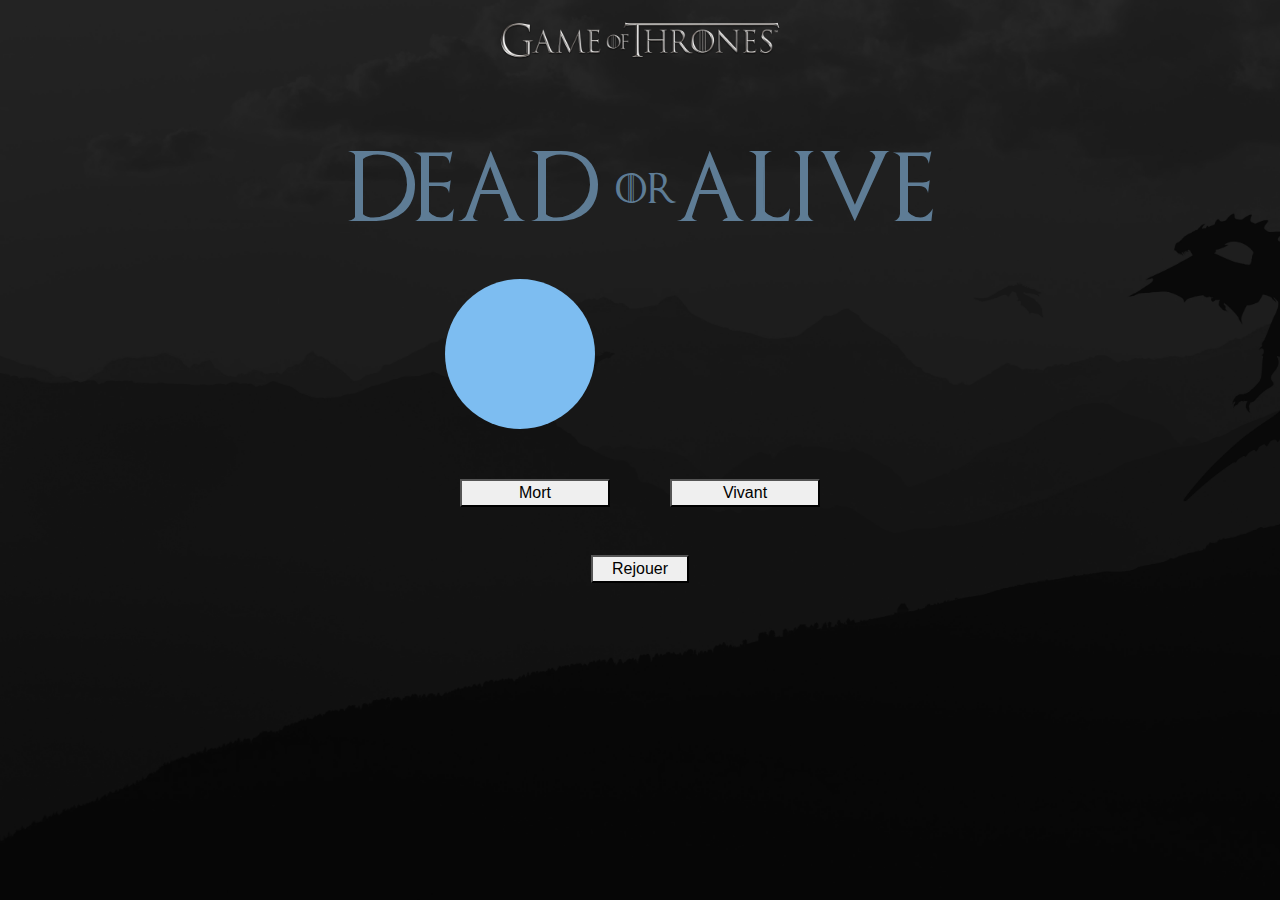
==== game.html @ 41b41398 "result animations" ====
<html>
	<head>
		<title>Dead or Alive ?</title>
		<script src="game.js"></script>
		<link rel="stylesheet" href="css/bootstrap.min.css" />
		<link rel="stylesheet" href="css/game.css" />
	</head>
	<body>
		<header>
			<img
				class="GOTlogo"
				src="assets/logo.webp"
				alt="Logo Game of Thrones"
			/>
		</header>
		<main class="game">
			<div class="row">
				<div class="col-12">
					<div class="row justify-content-center">
						<h1>Dead <span class="small"> or</span>Alive</h1>
					</div>
					<div class="row">
						<div class="col-4"></div>
						<div class="circle">
							<span id="characterName"></span>
						</div>
						<div class="crossContainer">
							<div class="cross">
								<div class="line1"></div>
								<div class="line2"></div>
							</div>
						</div>
						<div class="checkContainer">
							<div class="check">
								<div class="Vline1"></div>
								<div class="Vline2"></div>
							</div>
						</div>
						<div id="isDead"></div>
					</div>
					<div
						class="row d-flex justify-content-center align-items-center"
					>
						<div class="d-flex col-4 justify-content-between">
							<button class="col-5" id="deadBtn" onclick="isDead()">
								Mort
							</button>
							<button class="col-5" id="aliveBtn" onclick="isAlive()">
								Vivant
							</button>
						</div>
					</div>
					<div class="row justify-content-center">
						<button
							class="col-1 mt-5"
							id="replayBtn"
							onclick="fetchCharacter()"
						>
							Rejouer
						</button>
					</div>
				</div>
				<!-- <img
					class="dragon col-lg-4 col-sm-12 mr-5"
					src="assets/dragon.png"
					alt=""
				/> -->
			</div>
		</main>
	</body>
</html>
​
---- css/game.css ----
@font-face {
	font-family: 'got';
	src: url('got.ttf') format('truetype');
}

* {
	margin: 0;
	padding: 0;
	box-sizing: border-box;
}

body {
	/* background-color: #111314; */
	color: white;
	height: 100vh;
	background-image: url('../assets/bg.png');
	background-size: cover;
}

h1 {
	color: #5e7c95;
	font-size: 70px;
	font-family: 'got', sans-serif;
	margin-bottom: 45px;
}

.small {
	font-size: 30px;
	position: relative;
	top: -0.6em;
}

.row {
	display: flex;
}

.GOTlogo {
	height: 80px;
	display: block;
	margin: 0 auto;
}

.circle {
	width: 150px; /* Largeur du cercle */
	height: 150px; /* Hauteur du cercle */
	border-radius: 50%; /* Forme en cercle */
	background-color: #7dbdf1; /* Couleur de fond */
	color: black;
	display: flex;
	justify-content: center; /* Centre horizontalement */
	align-items: center; /* Centre verticalement */
	font-size: 1.2em; /* Taille du texte */
	text-align: center; /* Centre le texte si plusieurs lignes */
}

.dragon {
	height: 350px;
	object-fit: scale-down;
	position: fixed;
	bottom: -15;
	right: 0;
}

.game {
	margin: 70px;
}

/* cross */

.crossContainer {
	margin: 50px 0;
}

.result {
	position: relative;
	width: 100px;
	height: 100px;
}

.cross {
	position: relative;
	width: 100px;
	height: 100px;
}

.line1,
.line2 {
	position: absolute;
	width: 5px;
	height: 0;
	background-color: #861212;
	transition: height 0.2s cubic-bezier(0.4, 0, 0.2, 1);
	border-radius: 5px;
}

.line1 {
	bottom: 0;
	left: 0;
	transform: rotate(45deg);
	transform-origin: bottom left;
}

.line2 {
	top: 0;
	left: 0;
	transform-origin: top left;
	transform: rotate(-45deg);
}

.animate .line2 {
	height: 140px;
}

.animate .line1 {
	height: 140px;
	transition-delay: 0.2s;
}

/* check cross */

.check {
	position: relative;
	width: 100px;
	height: 100px;
}

.Vline1,
.Vline2 {
	position: absolute;
	width: 5px;
	height: 0;
	background-color: #4caf50;
	transition: height 0.4s cubic-bezier(0.4, 0, 0.2, 1);
	border-radius: 5px;
}

.Vline1 {
	bottom: 25px;
	left: 49px;
	transform: rotate(35deg);
	transform-origin: bottom left;
}

.Vline2 {
	bottom: 0;
	left: 0;
	transform: rotate(-45deg);
	transform-origin: top left;
}

.animate .Vline2 {
	height: 70px;
}

.animate .Vline1 {
	height: 140px;
	transition-delay: 0.2s;
}
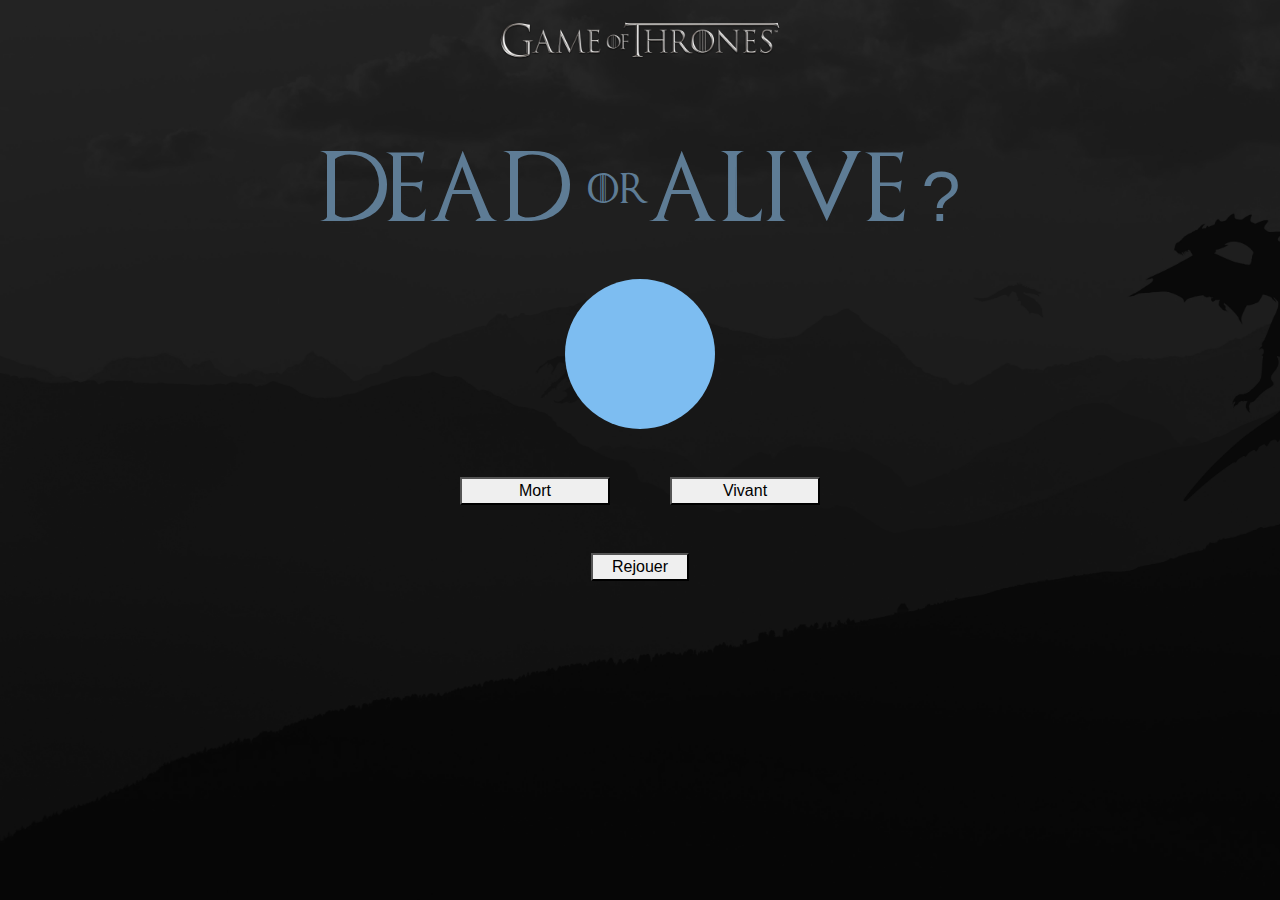
==== commit 71663e99: "fix crosses" ====
--- a/game.html
+++ b/game.html
@@ -17,29 +17,28 @@
 			<div class="row">
 				<div class="col-12">
 					<div class="row justify-content-center">
-						<h1>Dead <span class="small"> or</span>Alive</h1>
+						<h1>Dead <span class="small"> or</span>Alive ?</h1>
 					</div>
-					<div class="row">
-						<div class="col-4"></div>
-						<div class="circle">
-							<span id="characterName"></span>
-						</div>
-						<div class="crossContainer">
+					<div
+						class="row d-flex justify-content-center align-items-center"
+					>
+						<div class="symbolContainer">
 							<div class="cross">
 								<div class="line1"></div>
 								<div class="line2"></div>
 							</div>
-						</div>
-						<div class="checkContainer">
 							<div class="check">
 								<div class="Vline1"></div>
 								<div class="Vline2"></div>
 							</div>
 						</div>
+						<div class="circle">
+							<span id="characterName"></span>
+						</div>
 						<div id="isDead"></div>
 					</div>
 					<div
-						class="row d-flex justify-content-center align-items-center"
+						class="row d-flex justify-content-center align-items-center mt-5"
 					>
 						<div class="d-flex col-4 justify-content-between">
 							<button class="col-5" id="deadBtn" onclick="isDead()">
--- a/css/game.css
+++ b/css/game.css
@@ -10,7 +10,6 @@
 }
 
 body {
-	/* background-color: #111314; */
 	color: white;
 	height: 100vh;
 	background-image: url('../assets/bg.png');
@@ -41,23 +40,23 @@
 }
 
 .circle {
-	width: 150px; /* Largeur du cercle */
-	height: 150px; /* Hauteur du cercle */
-	border-radius: 50%; /* Forme en cercle */
-	background-color: #7dbdf1; /* Couleur de fond */
+	width: 150px;
+	height: 150px;
+	border-radius: 50%;
+	background-color: #7dbdf1;
 	color: black;
 	display: flex;
-	justify-content: center; /* Centre horizontalement */
-	align-items: center; /* Centre verticalement */
-	font-size: 1.2em; /* Taille du texte */
-	text-align: center; /* Centre le texte si plusieurs lignes */
+	justify-content: center;
+	align-items: center;
+	font-size: 1.2em;
+	text-align: center;
 }
 
 .dragon {
 	height: 350px;
 	object-fit: scale-down;
 	position: fixed;
-	bottom: -15;
+	bottom: -15px;
 	right: 0;
 }
 
@@ -65,32 +64,51 @@
 	margin: 70px;
 }
 
-/* cross */
+.symbolContainer {
+	position: relative;
+	width: 100px;
+	height: 100px;
+	width: 10em;
+}
+
+.cross,
+.check {
+	position: absolute;
+	top: 0;
+	left: 0;
+	width: 100%;
+	height: 100%;
+	visibility: hidden;
+}
+
+.cross.animate,
+.check.animate {
+	visibility: visible;
+}
 
 .crossContainer {
 	margin: 50px 0;
 }
 
-.result {
-	position: relative;
-	width: 100px;
-	height: 100px;
-}
-
 .cross {
-	position: relative;
 	width: 100px;
 	height: 100px;
 }
 
 .line1,
-.line2 {
+.line2,
+.Vline1,
+.Vline2 {
 	position: absolute;
 	width: 5px;
 	height: 0;
+	border-radius: 5px;
+}
+
+.line1,
+.line2 {
 	background-color: #861212;
 	transition: height 0.2s cubic-bezier(0.4, 0, 0.2, 1);
-	border-radius: 5px;
 }
 
 .line1 {
@@ -103,8 +121,8 @@
 .line2 {
 	top: 0;
 	left: 0;
+	transform: rotate(-45deg);
 	transform-origin: top left;
-	transform: rotate(-45deg);
 }
 
 .animate .line2 {
@@ -116,22 +134,15 @@
 	transition-delay: 0.2s;
 }
 
-/* check cross */
-
 .check {
-	position: relative;
 	width: 100px;
 	height: 100px;
 }
 
 .Vline1,
 .Vline2 {
-	position: absolute;
-	width: 5px;
-	height: 0;
 	background-color: #4caf50;
 	transition: height 0.4s cubic-bezier(0.4, 0, 0.2, 1);
-	border-radius: 5px;
 }
 
 .Vline1 {
@@ -156,3 +167,8 @@
 	height: 140px;
 	transition-delay: 0.2s;
 }
+
+#isDead {
+	width: 10em;
+	text-align: center;
+}
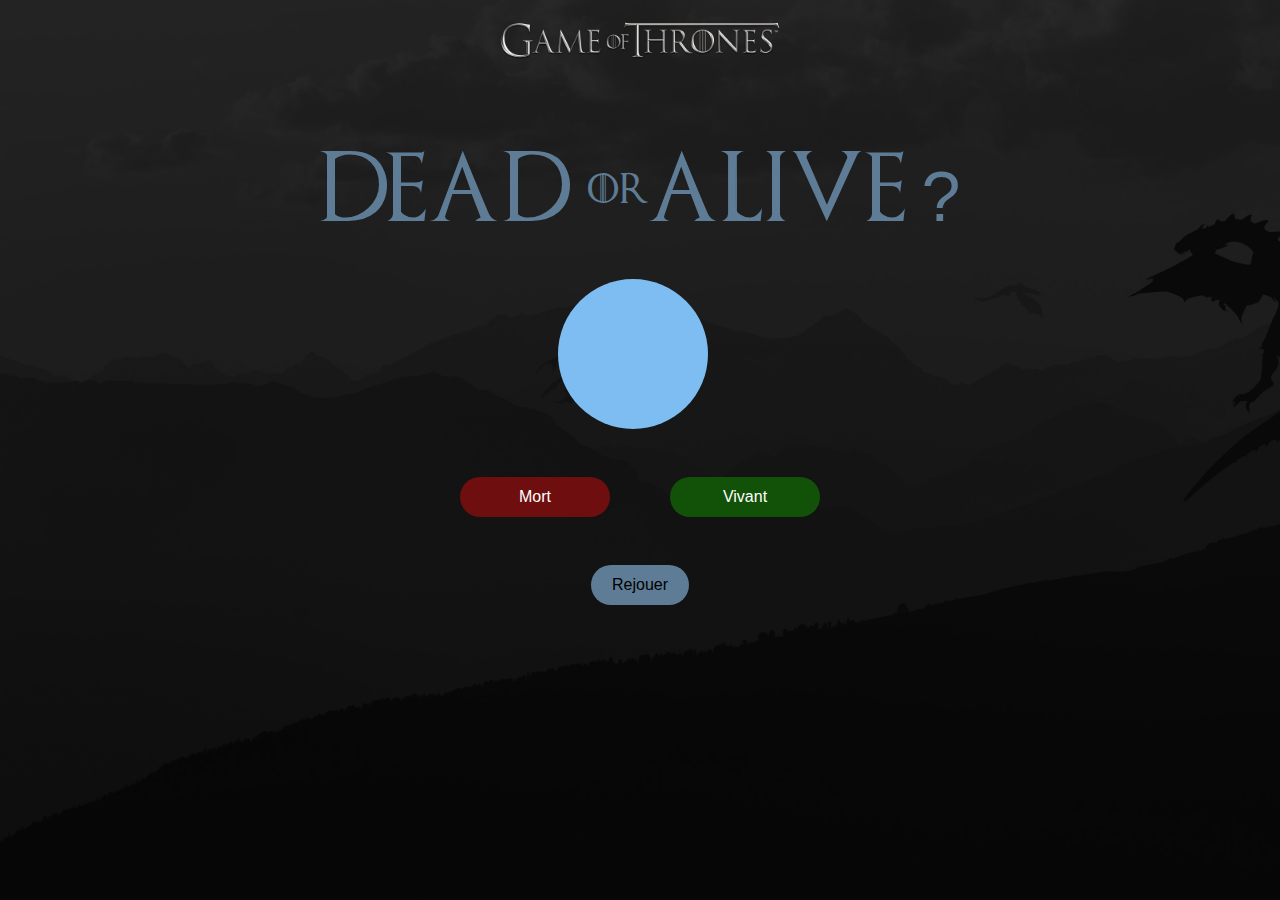
==== commit c080e08c: "update cross behavior" ====
--- a/game.html
+++ b/game.html
@@ -32,7 +32,7 @@
 								<div class="Vline2"></div>
 							</div>
 						</div>
-						<div class="circle">
+						<div id="circle">
 							<span id="characterName"></span>
 						</div>
 						<div id="isDead"></div>
@@ -41,7 +41,7 @@
 						class="row d-flex justify-content-center align-items-center mt-5"
 					>
 						<div class="d-flex col-4 justify-content-between">
-							<button class="col-5" id="deadBtn" onclick="isDead()">
+							<button class="col-5" id="deadBtn" onclick="playDead()">
 								Mort
 							</button>
 							<button class="col-5" id="aliveBtn" onclick="isAlive()">
@@ -58,6 +58,7 @@
 							Rejouer
 						</button>
 					</div>
+					<div id="sexe"></div>
 				</div>
 				<!-- <img
 					class="dragon col-lg-4 col-sm-12 mr-5"
--- a/css/game.css
+++ b/css/game.css
@@ -39,7 +39,45 @@
 	margin: 0 auto;
 }
 
-.circle {
+button {
+	border-radius: 20px;
+	padding: 8px 0;
+	border: none;
+}
+
+button:hover {
+	cursor: pointer;
+}
+
+#deadBtn {
+	background-color: #6e0e0e;
+	color: white;
+}
+
+#deadBtn:hover {
+	background-color: #8d1010;
+	color: white;
+}
+
+#aliveBtn {
+	background-color: #125208;
+	color: white;
+}
+
+#aliveBtn:hover {
+	background-color: #19710b;
+	color: white;
+}
+
+#replayBtn {
+	background-color: #5e7c95;
+}
+
+#replayBtn:hover {
+	background-color: #759ebf;
+}
+
+#circle {
 	width: 150px;
 	height: 150px;
 	border-radius: 50%;
@@ -50,6 +88,7 @@
 	align-items: center;
 	font-size: 1.2em;
 	text-align: center;
+	padding: 1em;
 }
 
 .dragon {
@@ -69,6 +108,8 @@
 	width: 100px;
 	height: 100px;
 	width: 10em;
+	left: 10em;
+	bottom: 2em;
 }
 
 .cross,
@@ -91,8 +132,8 @@
 }
 
 .cross {
-	width: 100px;
-	height: 100px;
+	width: 150px;
+	height: 150px;
 }
 
 .line1,
@@ -108,7 +149,7 @@
 .line1,
 .line2 {
 	background-color: #861212;
-	transition: height 0.2s cubic-bezier(0.4, 0, 0.2, 1);
+	transition: height 0.1s cubic-bezier(0.4, 0, 0.2, 1);
 }
 
 .line1 {
@@ -126,12 +167,12 @@
 }
 
 .animate .line2 {
-	height: 140px;
+	height: 200px;
 }
 
 .animate .line1 {
-	height: 140px;
-	transition-delay: 0.2s;
+	height: 200px;
+	transition-delay: 0.1s;
 }
 
 .check {
@@ -142,19 +183,19 @@
 .Vline1,
 .Vline2 {
 	background-color: #4caf50;
-	transition: height 0.4s cubic-bezier(0.4, 0, 0.2, 1);
+	transition: height 0.1s cubic-bezier(0.4, 0, 0.2, 1);
 }
 
 .Vline1 {
-	bottom: 25px;
+	bottom: 0;
 	left: 49px;
 	transform: rotate(35deg);
 	transform-origin: bottom left;
 }
 
 .Vline2 {
-	bottom: 0;
-	left: 0;
+	bottom: -22;
+	left: 2;
 	transform: rotate(-45deg);
 	transform-origin: top left;
 }
@@ -165,10 +206,11 @@
 
 .animate .Vline1 {
 	height: 140px;
-	transition-delay: 0.2s;
+	transition-delay: 0.1s;
 }
 
 #isDead {
 	width: 10em;
 	text-align: center;
-}
+	margin-left: 15px;
+}
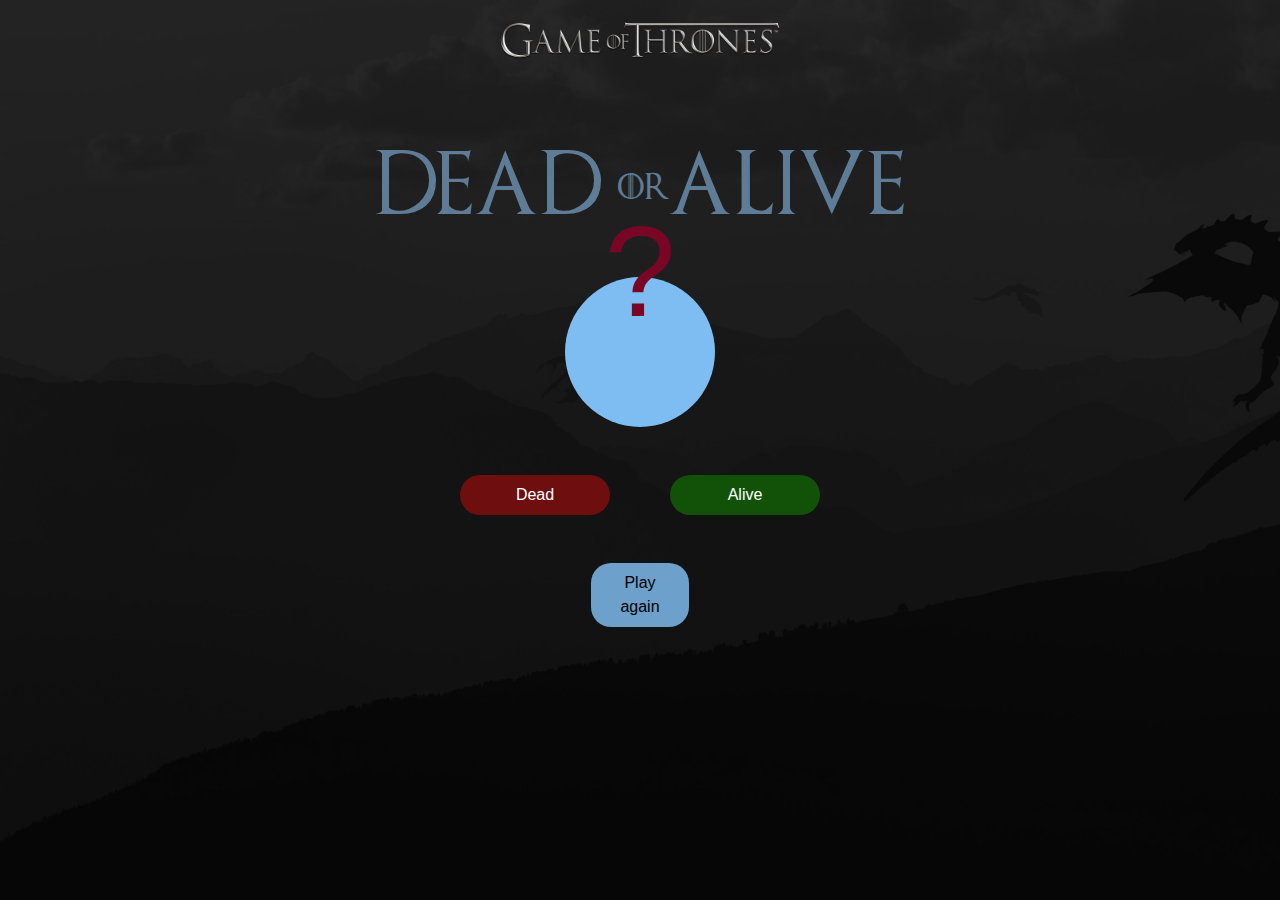
==== commit 68919e7c: "update title" ====
--- a/game.html
+++ b/game.html
@@ -16,8 +16,11 @@
 		<main class="game">
 			<div class="row">
 				<div class="col-12">
-					<div class="row justify-content-center">
-						<h1>Dead <span class="small"> or</span>Alive ?</h1>
+					<div
+						class="row justify-content-center align-items-center flex-column"
+					>
+						<h1>Dead <span class="small"> or</span>Alive</h1>
+						<span id="qMark">?</span>
 					</div>
 					<div
 						class="row d-flex justify-content-center align-items-center"
@@ -42,20 +45,20 @@
 					>
 						<div class="d-flex col-4 justify-content-between">
 							<button class="col-5" id="deadBtn" onclick="playDead()">
-								Mort
+								Dead
 							</button>
-							<button class="col-5" id="aliveBtn" onclick="isAlive()">
-								Vivant
+							<button class="col-5" id="aliveBtn" onclick="playAlive()">
+								Alive
 							</button>
 						</div>
 					</div>
 					<div class="row justify-content-center">
 						<button
-							class="col-1 mt-5"
+							class="col-lg-1 col-md-2 mt-5"
 							id="replayBtn"
 							onclick="fetchCharacter()"
 						>
-							Rejouer
+							Play again
 						</button>
 					</div>
 					<div id="sexe"></div>
--- a/css/game.css
+++ b/css/game.css
@@ -3,12 +3,6 @@
 	src: url('got.ttf') format('truetype');
 }
 
-* {
-	margin: 0;
-	padding: 0;
-	box-sizing: border-box;
-}
-
 body {
 	color: white;
 	height: 100vh;
@@ -18,19 +12,24 @@
 
 h1 {
 	color: #5e7c95;
-	font-size: 70px;
+	font-size: 5vw;
 	font-family: 'got', sans-serif;
-	margin-bottom: 45px;
+	position: relative;
+	margin-bottom: 50px;
+}
+
+#qMark {
+	position: absolute;
+	font-size: 8rem;
+	color: #790625;
+	top: 0.2em;
+	font-style: 'Alike', serif;
 }
 
 .small {
-	font-size: 30px;
+	font-size: 2vw;
 	position: relative;
 	top: -0.6em;
-}
-
-.row {
-	display: flex;
 }
 
 .GOTlogo {
@@ -39,43 +38,24 @@
 	margin: 0 auto;
 }
 
-button {
-	border-radius: 20px;
-	padding: 8px 0;
-	border: none;
-}
-
-button:hover {
-	cursor: pointer;
-}
-
-#deadBtn {
-	background-color: #6e0e0e;
-	color: white;
-}
-
-#deadBtn:hover {
-	background-color: #8d1010;
-	color: white;
-}
-
-#aliveBtn {
-	background-color: #125208;
-	color: white;
-}
-
-#aliveBtn:hover {
-	background-color: #19710b;
-	color: white;
-}
-
-#replayBtn {
-	background-color: #5e7c95;
-}
-
-#replayBtn:hover {
-	background-color: #759ebf;
-}
+#isDead {
+	width: 15em;
+	text-align: center;
+}
+
+.dragon {
+	height: 350px;
+	object-fit: scale-down;
+	position: fixed;
+	bottom: -15px;
+	right: 0;
+}
+
+.game {
+	margin: 70px;
+}
+
+/*********************** Circle ****************************/
 
 #circle {
 	width: 150px;
@@ -91,24 +71,59 @@
 	padding: 1em;
 }
 
-.dragon {
-	height: 350px;
-	object-fit: scale-down;
-	position: fixed;
-	bottom: -15px;
-	right: 0;
-}
-
-.game {
-	margin: 70px;
-}
+/************************** Buttons ***********************/
+
+button {
+	border-radius: 20px;
+	padding: 8px 0;
+	border: none;
+}
+
+button:hover {
+	cursor: pointer;
+}
+
+button:focus {
+	border: none;
+	outline: none;
+}
+
+#deadBtn {
+	background-color: #6e0e0e;
+	color: white;
+}
+
+#deadBtn:hover {
+	background-color: #8d1010;
+	color: white;
+}
+
+#aliveBtn {
+	background-color: #125208;
+	color: white;
+}
+
+#aliveBtn:hover {
+	background-color: #19710b;
+	color: white;
+}
+
+#replayBtn {
+	background-color: #6da0ca;
+}
+
+#replayBtn:hover {
+	background-color: #759ebf;
+}
+
+/********************** Crosses ***************************/
 
 .symbolContainer {
 	position: relative;
 	width: 100px;
 	height: 100px;
-	width: 10em;
-	left: 10em;
+	width: 15em;
+	left: 15em;
 	bottom: 2em;
 }
 
@@ -208,9 +223,3 @@
 	height: 140px;
 	transition-delay: 0.1s;
 }
-
-#isDead {
-	width: 10em;
-	text-align: center;
-	margin-left: 15px;
-}
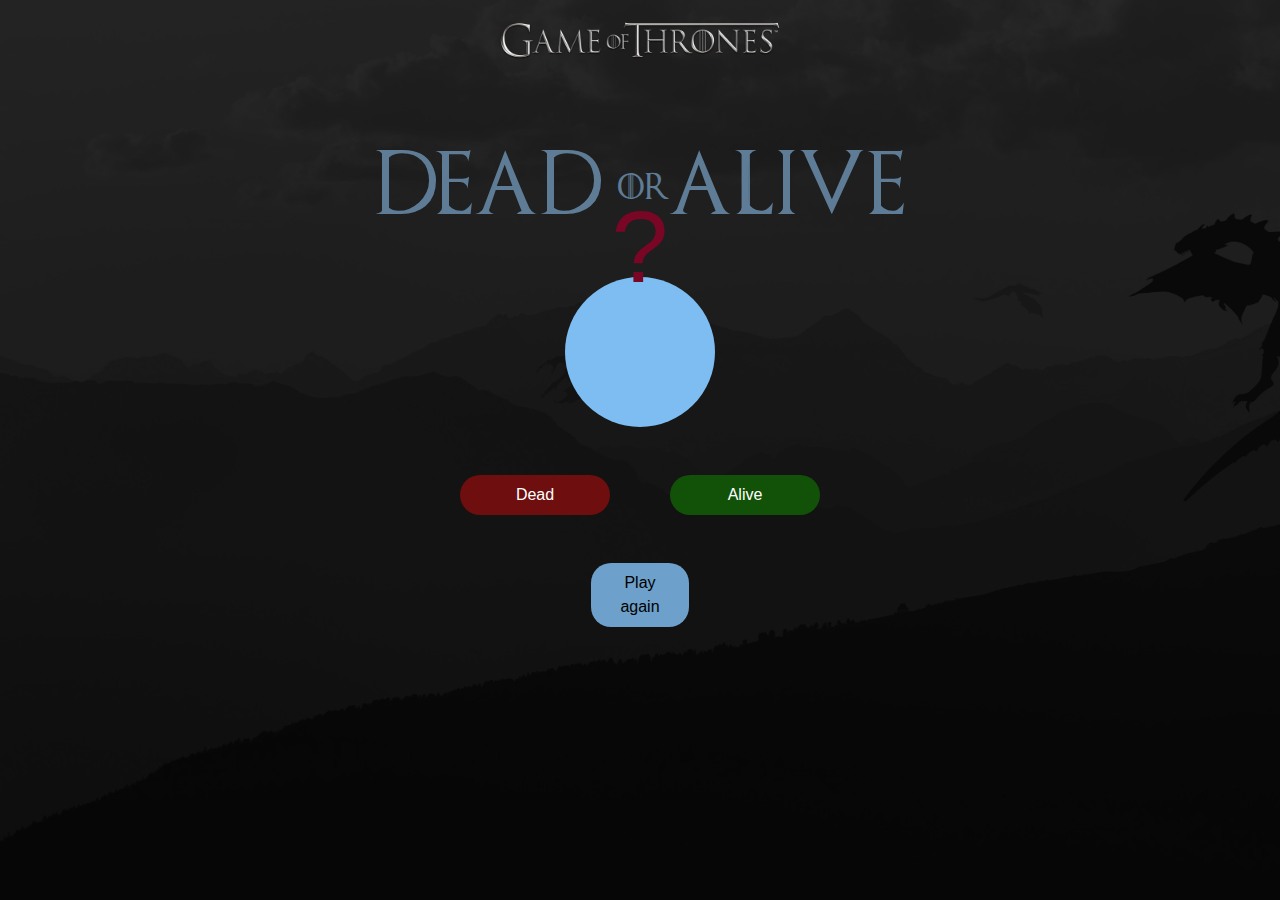
==== commit f2ccecc7: "refacto" ====
--- a/game.html
+++ b/game.html
@@ -25,7 +25,7 @@
 					<div
 						class="row d-flex justify-content-center align-items-center"
 					>
-						<div class="symbolContainer">
+						<div class="crossContainer">
 							<div class="cross">
 								<div class="line1"></div>
 								<div class="line2"></div>
@@ -61,7 +61,7 @@
 							Play again
 						</button>
 					</div>
-					<div id="sexe"></div>
+					<div id="gender"></div>
 				</div>
 				<!-- <img
 					class="dragon col-lg-4 col-sm-12 mr-5"
--- a/css/game.css
+++ b/css/game.css
@@ -9,6 +9,18 @@
 	background-image: url('../assets/bg.png');
 	background-size: cover;
 }
+
+.GOTlogo {
+	height: 80px;
+	display: block;
+	margin: 0 auto;
+}
+
+.game {
+	margin: 70px;
+}
+
+/************************* Title ****************************/
 
 h1 {
 	color: #5e7c95;
@@ -18,41 +30,18 @@
 	margin-bottom: 50px;
 }
 
-#qMark {
-	position: absolute;
-	font-size: 8rem;
-	color: #790625;
-	top: 0.2em;
-	font-style: 'Alike', serif;
-}
-
 .small {
 	font-size: 2vw;
 	position: relative;
 	top: -0.6em;
 }
 
-.GOTlogo {
-	height: 80px;
-	display: block;
-	margin: 0 auto;
-}
-
-#isDead {
-	width: 15em;
-	text-align: center;
-}
-
-.dragon {
-	height: 350px;
-	object-fit: scale-down;
-	position: fixed;
-	bottom: -15px;
-	right: 0;
-}
-
-.game {
-	margin: 70px;
+#qMark {
+	position: absolute;
+	font-size: 8vw;
+	color: #790625;
+	top: 0.2em;
+	font-style: 'Alike', serif;
 }
 
 /*********************** Circle ****************************/
@@ -71,6 +60,11 @@
 	padding: 1em;
 }
 
+#isDead {
+	width: 15em;
+	text-align: center;
+}
+
 /************************** Buttons ***********************/
 
 button {
@@ -118,7 +112,7 @@
 
 /********************** Crosses ***************************/
 
-.symbolContainer {
+.crossContainer {
 	position: relative;
 	width: 100px;
 	height: 100px;
@@ -142,10 +136,6 @@
 	visibility: visible;
 }
 
-.crossContainer {
-	margin: 50px 0;
-}
-
 .cross {
 	width: 150px;
 	height: 150px;
@@ -223,3 +213,13 @@
 	height: 140px;
 	transition-delay: 0.1s;
 }
+
+/*********************** Mobile **************************/
+
+.dragon {
+	height: 350px;
+	object-fit: scale-down;
+	position: fixed;
+	bottom: -15px;
+	right: 0;
+}
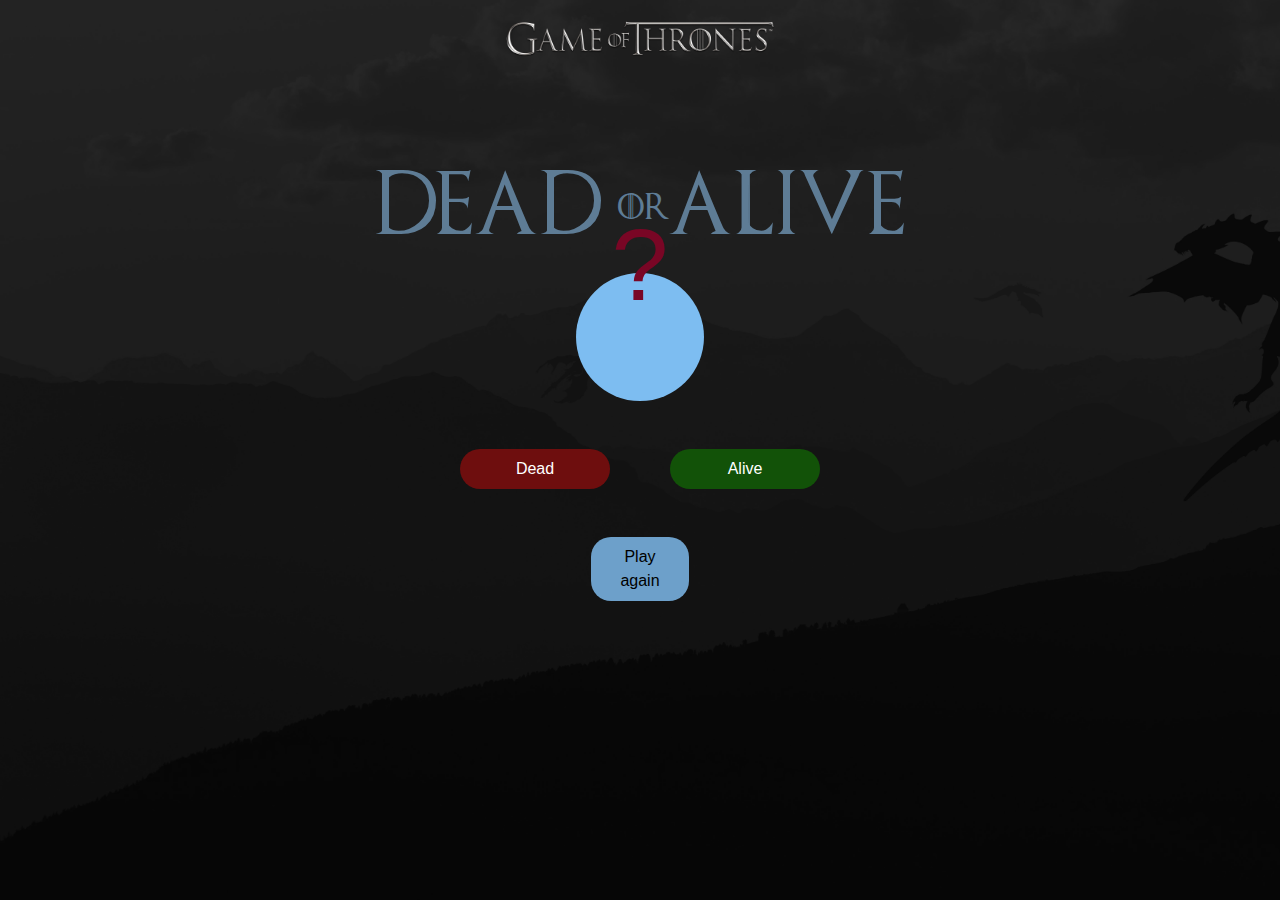
==== commit 6ca60899: "improve responsive" ====
--- a/game.html
+++ b/game.html
@@ -30,12 +30,8 @@
 								<div class="line1"></div>
 								<div class="line2"></div>
 							</div>
-							<div class="check">
-								<div class="Vline1"></div>
-								<div class="Vline2"></div>
-							</div>
 						</div>
-						<div id="circle">
+						<div class="circle" id="circle">
 							<span id="characterName"></span>
 						</div>
 						<div id="isDead"></div>
--- a/css/game.css
+++ b/css/game.css
@@ -8,10 +8,12 @@
 	height: 100vh;
 	background-image: url('../assets/bg.png');
 	background-size: cover;
+	background-color: rgb(26, 26, 26);
+	overflow: hidden;
 }
 
 .GOTlogo {
-	height: 80px;
+	height: 6vw;
 	display: block;
 	margin: 0 auto;
 }
@@ -27,7 +29,8 @@
 	font-size: 5vw;
 	font-family: 'got', sans-serif;
 	position: relative;
-	margin-bottom: 50px;
+	margin-bottom: 2vw;
+	margin-top: 2%;
 }
 
 .small {
@@ -40,29 +43,34 @@
 	position: absolute;
 	font-size: 8vw;
 	color: #790625;
-	top: 0.2em;
+	top: 0.4em;
 	font-style: 'Alike', serif;
 }
 
 /*********************** Circle ****************************/
 
-#circle {
-	width: 150px;
-	height: 150px;
+.circle {
+	width: 10vw;
+	height: 10vw;
 	border-radius: 50%;
 	background-color: #7dbdf1;
 	color: black;
 	display: flex;
 	justify-content: center;
 	align-items: center;
-	font-size: 1.2em;
+	font-size: 1.2vw;
 	text-align: center;
-	padding: 1em;
+	padding: 1vw;
 }
 
 #isDead {
-	width: 15em;
+	width: 15vw;
 	text-align: center;
+}
+
+#circleHome:hover {
+	background-color: #d6c896;
+	transition: background-color 0.5s ease;
 }
 
 /************************** Buttons ***********************/
@@ -110,15 +118,19 @@
 	background-color: #759ebf;
 }
 
+#play {
+	color: black;
+	text-decoration: none;
+}
+
 /********************** Crosses ***************************/
 
 .crossContainer {
 	position: relative;
-	width: 100px;
-	height: 100px;
-	width: 15em;
-	left: 15em;
-	bottom: 2em;
+	width: 10vw;
+	height: 10vw;
+	width: 15vw;
+	left: 15vw;
 }
 
 .cross,
@@ -137,14 +149,12 @@
 }
 
 .cross {
-	width: 150px;
-	height: 150px;
+	width: 10vw;
+	height: 10vw;
 }
 
 .line1,
-.line2,
-.Vline1,
-.Vline2 {
+.line2 {
 	position: absolute;
 	width: 5px;
 	height: 0;
@@ -172,54 +182,10 @@
 }
 
 .animate .line2 {
-	height: 200px;
+	height: 15vw;
 }
 
 .animate .line1 {
-	height: 200px;
+	height: 15vw;
 	transition-delay: 0.1s;
 }
-
-.check {
-	width: 100px;
-	height: 100px;
-}
-
-.Vline1,
-.Vline2 {
-	background-color: #4caf50;
-	transition: height 0.1s cubic-bezier(0.4, 0, 0.2, 1);
-}
-
-.Vline1 {
-	bottom: 0;
-	left: 49px;
-	transform: rotate(35deg);
-	transform-origin: bottom left;
-}
-
-.Vline2 {
-	bottom: -22;
-	left: 2;
-	transform: rotate(-45deg);
-	transform-origin: top left;
-}
-
-.animate .Vline2 {
-	height: 70px;
-}
-
-.animate .Vline1 {
-	height: 140px;
-	transition-delay: 0.1s;
-}
-
-/*********************** Mobile **************************/
-
-.dragon {
-	height: 350px;
-	object-fit: scale-down;
-	position: fixed;
-	bottom: -15px;
-	right: 0;
-}
